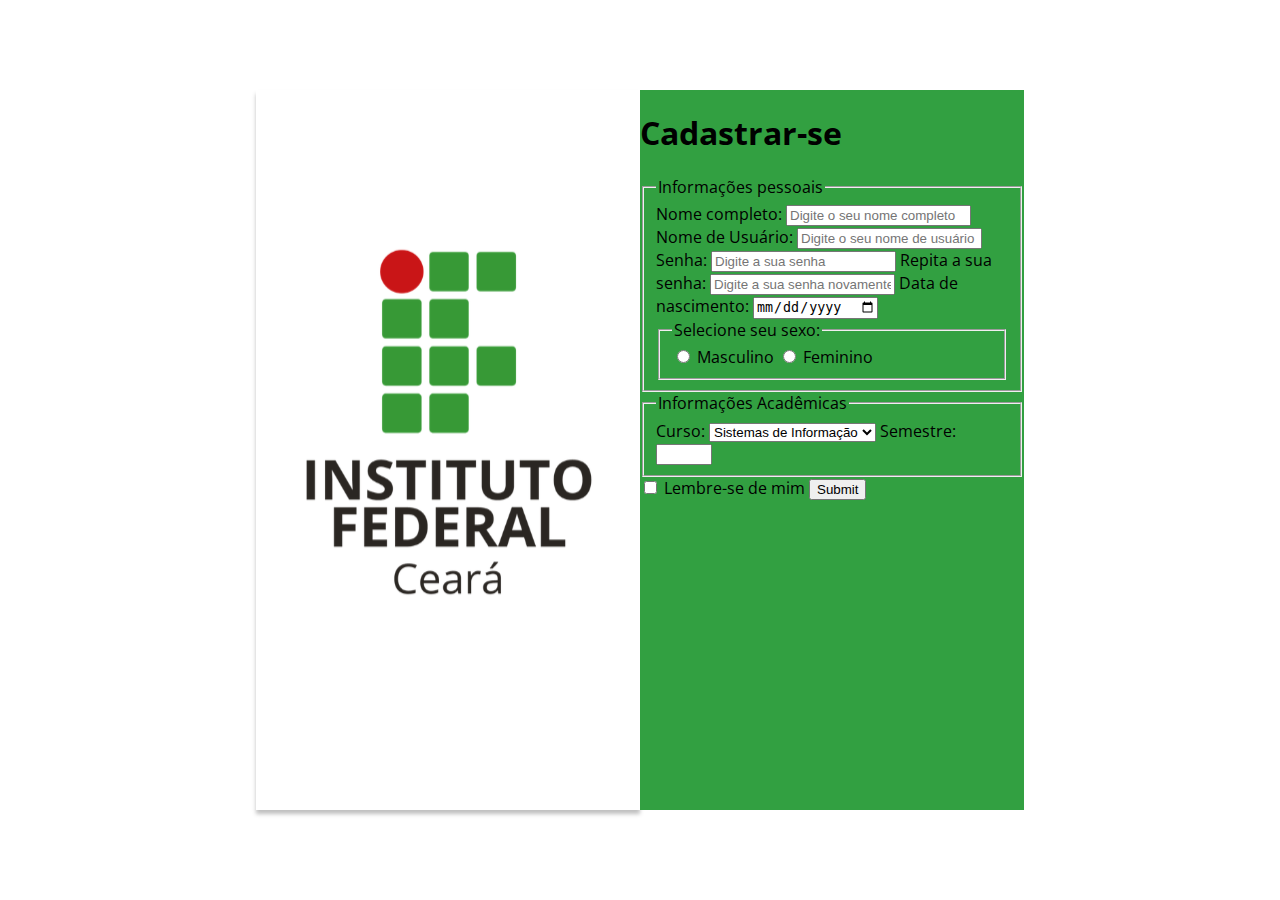
==== cadastro.html @ 24bf823d "Dia 1" ====
<!DOCTYPE html>
<html lang="pt-br">
<head>
    <meta charset="UTF-8">
    <meta http-equiv="X-UA-Compatible" content="IE=edge">
    <meta name="viewport" content="width=device-width, initial-scale=1.0">
    <title>Cadastrar</title>

    <link rel="stylesheet" href="estilo.css">
</head>
<body>
    <main>
        <picture class="logo-container">
            <img src="logo.svg">
        </picture>
        <div class="form-container">
            <h1>Cadastrar-se</h1>

            <form id="signup-form" action="" method="get">
                <fieldset>
                    <legend>Informações pessoais</legend>

                    <label for="nome-input">Nome completo:</label>
                    <input id="nome-input" type="text" placeholder="Digite o seu nome completo">

                    <label for="username-input">Nome de Usuário:</label>
                    <input id="username-input" type="text" placeholder="Digite o seu nome de usuário">

                    <label for="password-input">Senha:</label>
                    <input id="password-input" type="password" placeholder="Digite a sua senha">

                    <label for="repeat-password-input">Repita a sua senha:</label>
                    <input id="repeat-password-input" type="password" placeholder="Digite a sua senha novamente">

                    <label for="birthday-input">Data de nascimento:</label>
                    <input type="date" id="birthday-input">


                    <fieldset>
                        <legend>Selecione seu sexo:</legend>

                        <input type="radio" id="male-sex" name="sex-input" value="Masculino">
                        <label for="male-sex">Masculino</label>
                        <input type="radio" id="female-sex" name="sex-input" value="Feminino">
                        <label for="female-sex">Feminino</label>
                    </fieldset>
                </fieldset>

                <fieldset>
                    <legend>Informações Acadêmicas</legend>

                    <label for="course-select">Curso:</label>
                    <select id="course-select" form="signup-form">
                        <option value="Sistemas de Informação">Sistemas de Informação</option>
                        <option value="Engenharia Mecânica">Engenharia Mecânica</option>
                        <option value="Engenharia Elétrica">Engenharia Elétrica</option>
                        <option value="Engenharia Mecatrônica">Engenharia Mecatrônica</option>
                        <option value="Matemática">Matemática</option>
                        <option value="Física">Física</option>
                    </select>

                    <label for="semester-input">Semestre:</label>
                    <input type="number" id="semester-input" min="1" max="10">
                </fieldset>

                <input type="checkbox" name="remember-input" id="remember-input">
                <label for="remember-input">Lembre-se de mim</label>

                <input type="submit" name="Cadastrar">
            </form>
        </div>
    </main>
</body>
</html>
---- estilo.css ----
@charset 'utf-8';
@import url('https://fonts.googleapis.com/css2?family=Open+Sans:ital,wght@0,300;0,400;0,500;0,600;0,700;0,800;1,300;1,400;1,500;1,600;1,700;1,800&display=swap');

body {
    font-family: 'Open Sans';
}

a {
    color: #C8191E;
}

main {
    margin-top: 10vh;
    margin-bottom: 10vh;
    display: flex;
    flex-direction: row;
    justify-content: center;
    align-items: center;
}

.logo-container {
    display: flex;
    justify-content: center;
    background-color: #FFFFFF;
    box-shadow: 0px 4px 4px 0px rgba(0, 0, 0, 0.25);
    width: 30vw;
    height: 80vh;
}

.logo-container img {
    width: 25vw;
    height: 75vh;
}

.form-container {
    background-color: #32A041;
    width: 30vw;
    height: 80vh;
}
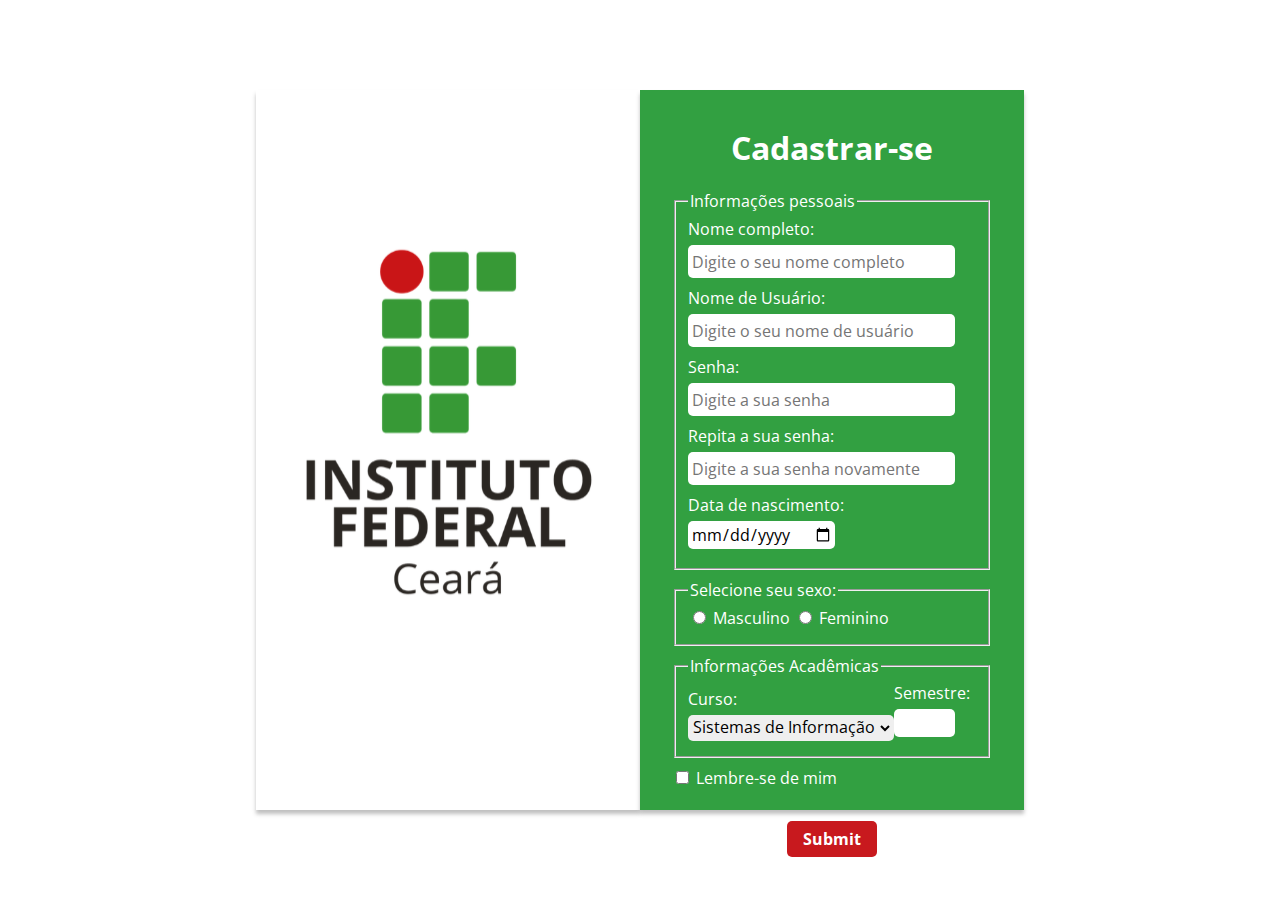
==== commit 7acea0c0: "Dia 2" ====
--- a/cadastro.html
+++ b/cadastro.html
@@ -35,38 +35,47 @@
                     <label for="birthday-input">Data de nascimento:</label>
                     <input type="date" id="birthday-input">
 
-
-                    <fieldset>
-                        <legend>Selecione seu sexo:</legend>
-
-                        <input type="radio" id="male-sex" name="sex-input" value="Masculino">
-                        <label for="male-sex">Masculino</label>
-                        <input type="radio" id="female-sex" name="sex-input" value="Feminino">
-                        <label for="female-sex">Feminino</label>
-                    </fieldset>
                 </fieldset>
 
                 <fieldset>
+                    <legend>Selecione seu sexo:</legend>
+
+                    <input type="radio" id="male-sex" name="sex-input" value="Masculino">
+                    <label for="male-sex">Masculino</label>
+                    <input type="radio" id="female-sex" name="sex-input" value="Feminino">
+                    <label for="female-sex">Feminino</label>
+                </fieldset>
+
+                <fieldset id="academic-fieldset">
                     <legend>Informações Acadêmicas</legend>
 
-                    <label for="course-select">Curso:</label>
-                    <select id="course-select" form="signup-form">
-                        <option value="Sistemas de Informação">Sistemas de Informação</option>
-                        <option value="Engenharia Mecânica">Engenharia Mecânica</option>
-                        <option value="Engenharia Elétrica">Engenharia Elétrica</option>
-                        <option value="Engenharia Mecatrônica">Engenharia Mecatrônica</option>
-                        <option value="Matemática">Matemática</option>
-                        <option value="Física">Física</option>
-                    </select>
-
-                    <label for="semester-input">Semestre:</label>
-                    <input type="number" id="semester-input" min="1" max="10">
+                    <div class="apart">
+                        <div>
+                            <label for="course-select">Curso:</label>
+                                <select id="course-select" form="signup-form">
+                                <option value="Sistemas de Informação">Sistemas de Informação</option>
+                                <option value="Engenharia Mecânica">Engenharia Mecânica</option>
+                                <option value="Engenharia Elétrica">Engenharia Elétrica</option>
+                                <option value="Engenharia Mecatrônica">Engenharia Mecatrônica</option>
+                                <option value="Matemática">Matemática</option>
+                                <option value="Física">Física</option>
+                            </select>
+                        </div>
+                        
+                        <div>
+                            <label for="semester-input">Semestre:</label>
+                            <input type="number" id="semester-input" min="1" max="10">
+                        </div>
+                    </div>
+                    
                 </fieldset>
 
                 <input type="checkbox" name="remember-input" id="remember-input">
                 <label for="remember-input">Lembre-se de mim</label>
 
-                <input type="submit" name="Cadastrar">
+                <footer>
+                    <input type="submit" name="Cadastrar">
+                </footer>
             </form>
         </div>
     </main>
--- a/estilo.css
+++ b/estilo.css
@@ -3,10 +3,19 @@
 
 body {
     font-family: 'Open Sans';
+    color: white;
+}
+
+h1 {
+    font-weight: bolder;
+    color: white;
+    margin-top: 4vh;
 }
 
 a {
-    color: #C8191E;
+    font-weight: bold;
+    color: black;
+    text-decoration: none;
 }
 
 main {
@@ -32,8 +41,80 @@
     height: 75vh;
 }
 
+label {
+    display: inline-block;
+    margin-bottom: 5px;
+}
+
 .form-container {
     background-color: #32A041;
     width: 30vw;
     height: 80vh;
+    display: flex;
+    flex-direction: column;
+    align-items: center;
+    flex-wrap: wrap;
+    box-shadow: 0px 4px 4px 0px rgba(0, 0, 0, 0.25);
+}
+
+form {
+    width: 25vw;
+    height: 80%;
+}
+
+input {
+    margin-bottom: 1vh;
+}
+
+input[type="text"], input[type="password"], input[type="email"] {
+    display: block;
+}
+
+input[type="text"], input[type="password"], input[type="email"] {
+    width: 90%;
+    height: 3vh;
+}
+
+input, select {
+    font-family: 'Open Sans';
+    font-size: medium;
+    border-color: transparent;
+    border-radius: 5px;
+}
+
+fieldset {
+    margin-bottom: 1vh;
+}
+
+.apart {
+    display: flex;
+    justify-content: space-between;
+    align-items: center;
+    max-width: 22.8vw;
+}
+
+option {
+    background-color: white;
+}
+
+input[type="submit"] {
+    background-color: #C8191E;
+    border: none;
+    border-radius: 5px;
+    display: block;
+    width: 7vw;
+    height: 4vh;
+    color: white;
+    font-weight: bolder;
+    box-shadow: none;
+}
+
+footer {
+    margin-top: 3vh;
+    width: 100%;
+    display: flex;
+    align-items: center;
+    flex-direction: column;
+    justify-content: center;
+    flex-wrap: wrap;
 }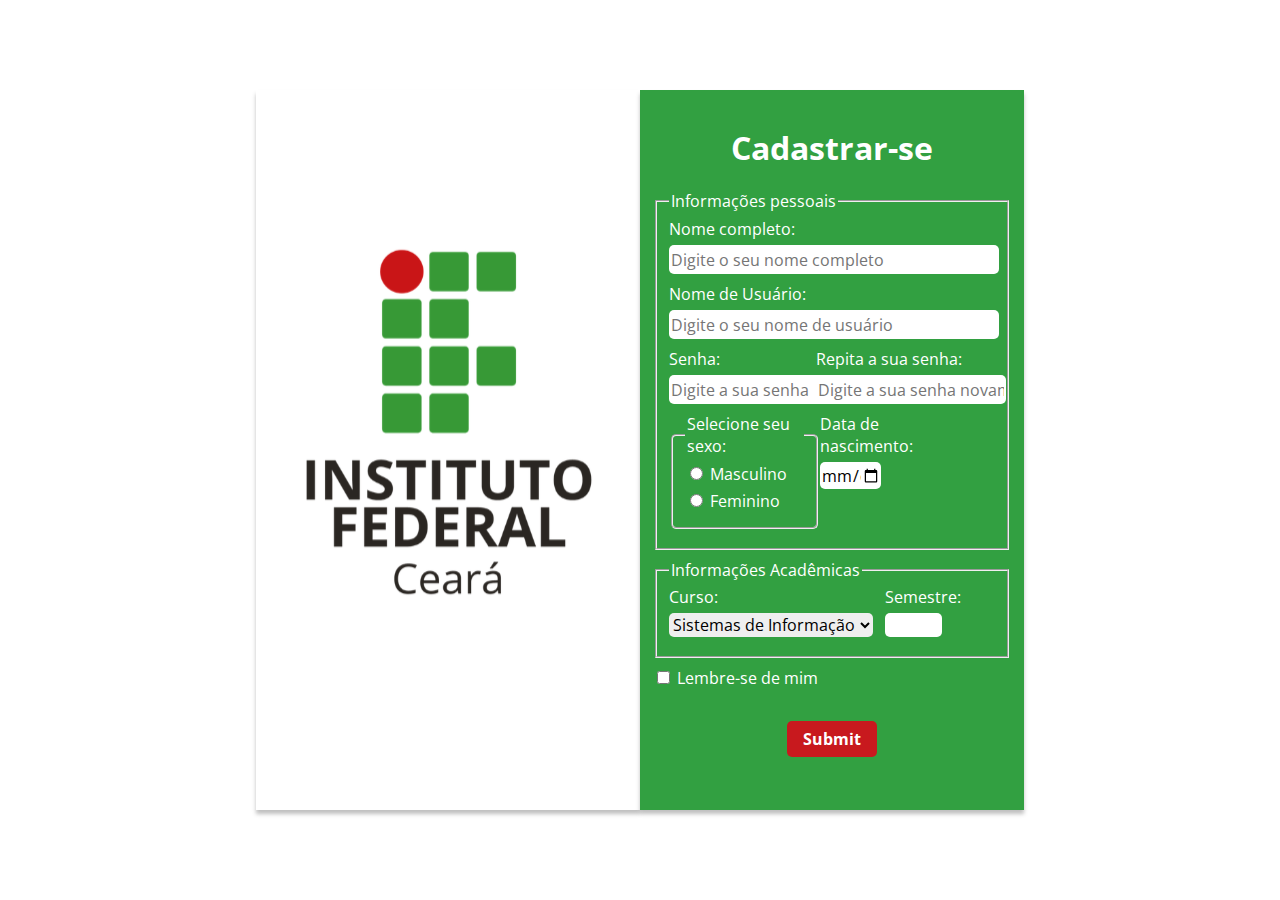
==== commit 11e47e3a: "Dia 3" ====
--- a/cadastro.html
+++ b/cadastro.html
@@ -26,25 +26,40 @@
                     <label for="username-input">Nome de Usuário:</label>
                     <input id="username-input" type="text" placeholder="Digite o seu nome de usuário">
 
-                    <label for="password-input">Senha:</label>
-                    <input id="password-input" type="password" placeholder="Digite a sua senha">
+                    <div class="divided-camps">
+                        <div>
+                            <label for="password-input">Senha:</label><br>
+                            <input id="password-input" type="password" placeholder="Digite a sua senha">
+                        </div>
 
-                    <label for="repeat-password-input">Repita a sua senha:</label>
-                    <input id="repeat-password-input" type="password" placeholder="Digite a sua senha novamente">
+                        <div>
+                            <label for="repeat-password-input">Repita a sua senha:</label><br>
+                            <input id="repeat-password-input" type="password" placeholder="Digite a sua senha novamente">
+                        </div>
+                    </div>
 
-                    <label for="birthday-input">Data de nascimento:</label>
-                    <input type="date" id="birthday-input">
+                    <div class="divided-camps">
+                        <fieldset id="bottom-camp-first">
+                            <legend>Selecione seu sexo:</legend>
+        
+                            <input type="radio" id="male-sex" name="sex-input" value="Masculino">
+                            <label for="male-sex">Masculino</label>
+                            <input type="radio" id="female-sex" name="sex-input" value="Feminino">
+                            <label for="female-sex">Feminino</label>
+                        </fieldset>
+
+                        <div id="bottom-camp-second">
+                            <label for="birthday-input">Data de nascimento:</label><br>
+                            <input type="date" id="birthday-input">
+                        </div>
+                        
+                    </div>
+
+                    
 
                 </fieldset>
 
-                <fieldset>
-                    <legend>Selecione seu sexo:</legend>
-
-                    <input type="radio" id="male-sex" name="sex-input" value="Masculino">
-                    <label for="male-sex">Masculino</label>
-                    <input type="radio" id="female-sex" name="sex-input" value="Feminino">
-                    <label for="female-sex">Feminino</label>
-                </fieldset>
+                
 
                 <fieldset id="academic-fieldset">
                     <legend>Informações Acadêmicas</legend>
@@ -52,6 +67,7 @@
                     <div class="apart">
                         <div>
                             <label for="course-select">Curso:</label>
+                            <br>
                                 <select id="course-select" form="signup-form">
                                 <option value="Sistemas de Informação">Sistemas de Informação</option>
                                 <option value="Engenharia Mecânica">Engenharia Mecânica</option>
@@ -64,6 +80,7 @@
                         
                         <div>
                             <label for="semester-input">Semestre:</label>
+                            <br>
                             <input type="number" id="semester-input" min="1" max="10">
                         </div>
                     </div>
--- a/estilo.css
+++ b/estilo.css
@@ -58,11 +58,11 @@
 }
 
 form {
-    width: 25vw;
+    width: 28vw;
     height: 80%;
 }
 
-input {
+input, select {
     margin-bottom: 1vh;
 }
 
@@ -70,14 +70,19 @@
     display: block;
 }
 
-input[type="text"], input[type="password"], input[type="email"] {
-    width: 90%;
+input[type="text"], input[type="password"], input[type="email"], input[type="date"] {
     height: 3vh;
+    width: 100%;
+}
+
+input[type="date"] {
+    width: 42.2%;
 }
 
 input, select {
     font-family: 'Open Sans';
     font-size: medium;
+    border: none;
     border-color: transparent;
     border-radius: 5px;
 }
@@ -109,6 +114,22 @@
     box-shadow: none;
 }
 
+.divided-camps {
+    display: flex;
+    flex-direction: row;
+    justify-content: space-between;
+    width: 90%;
+}
+
+#password-input, #repeat-password-input {
+    width: 127%;
+}
+
+#bottom-camp-first {
+    border-radius: 5px;
+    width: 46.5%;
+}
+
 footer {
     margin-top: 3vh;
     width: 100%;
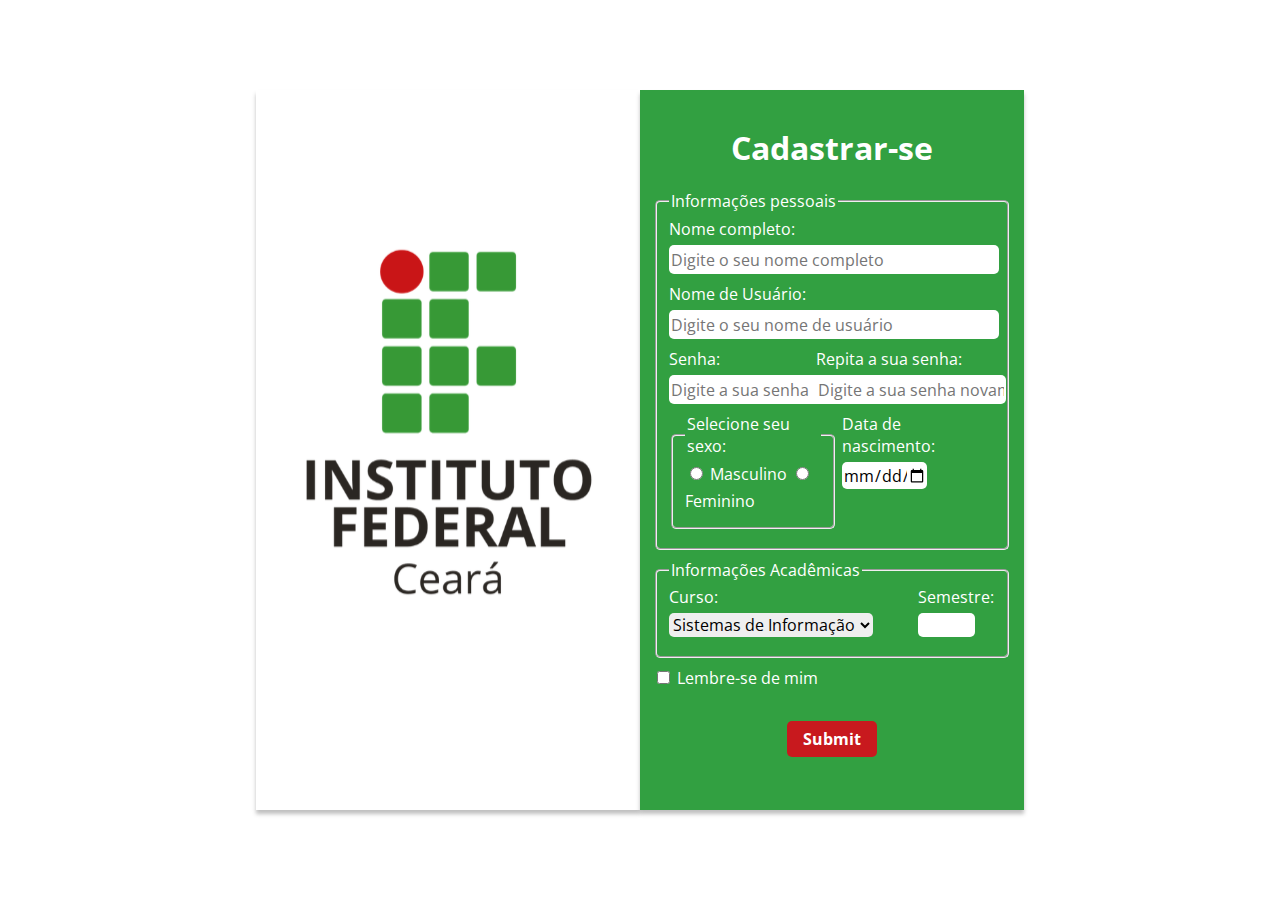
==== commit fb12b3ca: "main" ====
--- a/cadastro.html
+++ b/cadastro.html
@@ -65,7 +65,7 @@
                     <legend>Informações Acadêmicas</legend>
 
                     <div class="apart">
-                        <div>
+                        <div class="apart-inner">
                             <label for="course-select">Curso:</label>
                             <br>
                                 <select id="course-select" form="signup-form">
@@ -78,7 +78,7 @@
                             </select>
                         </div>
                         
-                        <div>
+                        <div class="apart-inner">
                             <label for="semester-input">Semestre:</label>
                             <br>
                             <input type="number" id="semester-input" min="1" max="10">
--- a/estilo.css
+++ b/estilo.css
@@ -41,6 +41,10 @@
     height: 75vh;
 }
 
+fieldset {
+    border-radius: 5px;
+}
+
 label {
     display: inline-block;
     margin-bottom: 5px;
@@ -76,7 +80,7 @@
 }
 
 input[type="date"] {
-    width: 42.2%;
+    width: 70%;
 }
 
 input, select {
@@ -93,8 +97,7 @@
 
 .apart {
     display: flex;
-    justify-content: space-between;
-    align-items: center;
+    gap: 3.5vw;
     max-width: 22.8vw;
 }
 
@@ -130,6 +133,10 @@
     width: 46.5%;
 }
 
+#bottom-camp-second {
+    width: 41%;
+}
+
 footer {
     margin-top: 3vh;
     width: 100%;
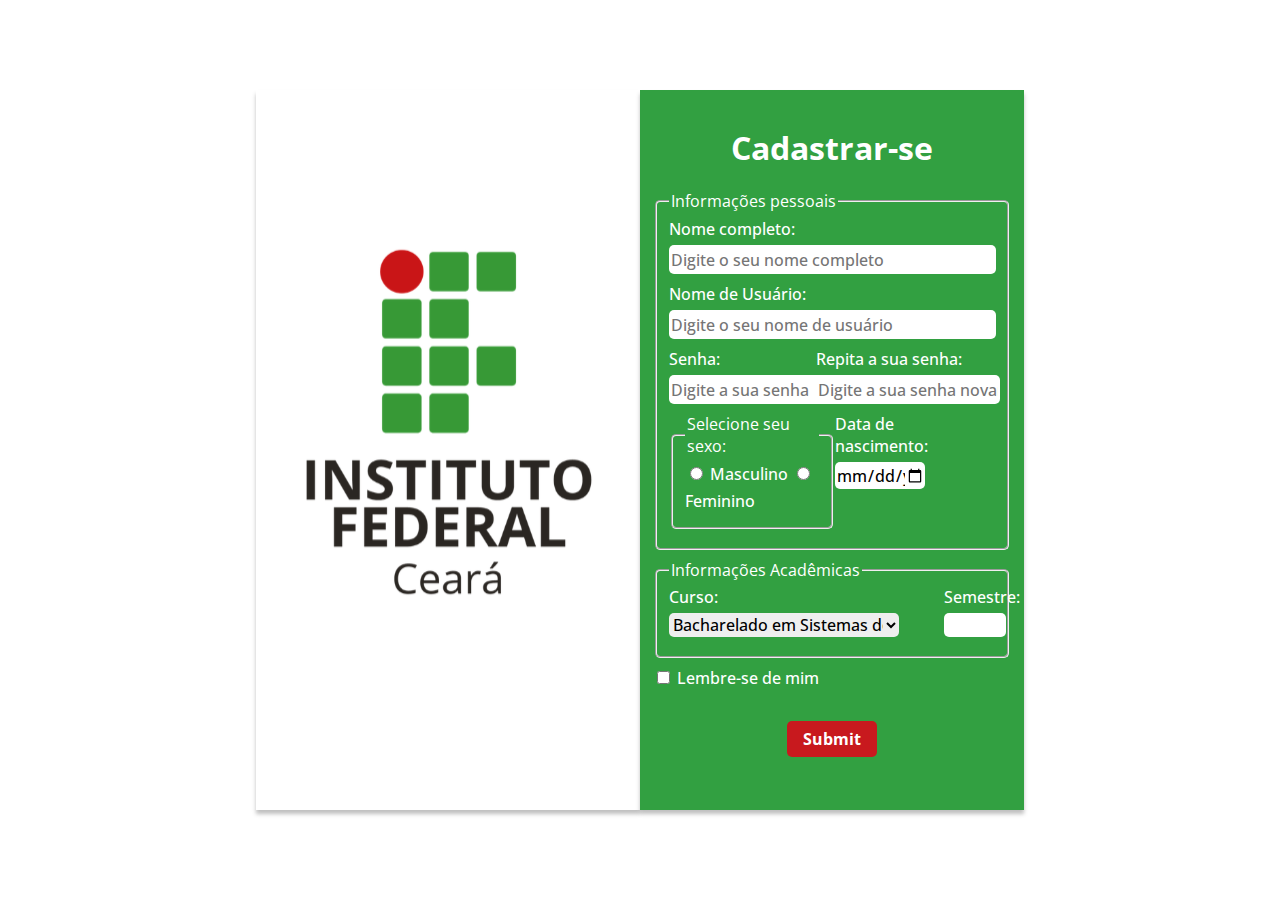
==== commit c5c6eac3: "Final" ====
--- a/cadastro.html
+++ b/cadastro.html
@@ -16,7 +16,7 @@
         <div class="form-container">
             <h1>Cadastrar-se</h1>
 
-            <form id="signup-form" action="" method="get">
+            <form id="signup-form" action="index.html" method="post">
                 <fieldset>
                     <legend>Informações pessoais</legend>
 
@@ -38,7 +38,7 @@
                         </div>
                     </div>
 
-                    <div class="divided-camps">
+                    <div class="divided-camps2">
                         <fieldset id="bottom-camp-first">
                             <legend>Selecione seu sexo:</legend>
         
@@ -69,12 +69,12 @@
                             <label for="course-select">Curso:</label>
                             <br>
                                 <select id="course-select" form="signup-form">
-                                <option value="Sistemas de Informação">Sistemas de Informação</option>
-                                <option value="Engenharia Mecânica">Engenharia Mecânica</option>
-                                <option value="Engenharia Elétrica">Engenharia Elétrica</option>
-                                <option value="Engenharia Mecatrônica">Engenharia Mecatrônica</option>
-                                <option value="Matemática">Matemática</option>
-                                <option value="Física">Física</option>
+                                <option value="Sistemas de Informação">Bacharelado em Sistemas de Informação</option>
+                                <option value="Engenharia Mecânica">Bacharelado em Engenharia Mecânica</option>
+                                <option value="Engenharia Elétrica">Bacharelado em Engenharia Elétrica</option>
+                                <option value="Engenharia Mecatrônica">Bacharelado em Engenharia Mecatrônica</option>
+                                <option value="Matemática">Licenciatura em Matemática</option>
+                                <option value="Física">Licenciatura em Física</option>
                             </select>
                         </div>
                         
--- a/estilo.css
+++ b/estilo.css
@@ -66,8 +66,13 @@
     height: 80%;
 }
 
+label {
+    font-weight: 500;
+}
+
 input, select {
     margin-bottom: 1vh;
+    font-weight: 500;
 }
 
 input[type="text"], input[type="password"], input[type="email"] {
@@ -76,7 +81,7 @@
 
 input[type="text"], input[type="password"], input[type="email"], input[type="date"] {
     height: 3vh;
-    width: 100%;
+    width: 99%;
 }
 
 input[type="date"] {
@@ -124,17 +129,33 @@
     width: 90%;
 }
 
+.divided-camps2 {
+    display: flex;
+    flex-direction: row;
+    justify-content: space-between;
+    gap: 0px;
+    width: 90%;
+}
+
 #password-input, #repeat-password-input {
-    width: 127%;
+    width: 122.5%;
 }
 
 #bottom-camp-first {
     border-radius: 5px;
-    width: 46.5%;
+    width: 47.8%;
 }
 
 #bottom-camp-second {
-    width: 41%;
+    width: 43.5%;
+}
+
+#course-select {
+    width: 18vw;
+}
+
+#semester-input {
+    width: 4.5vw;
 }
 
 footer {
